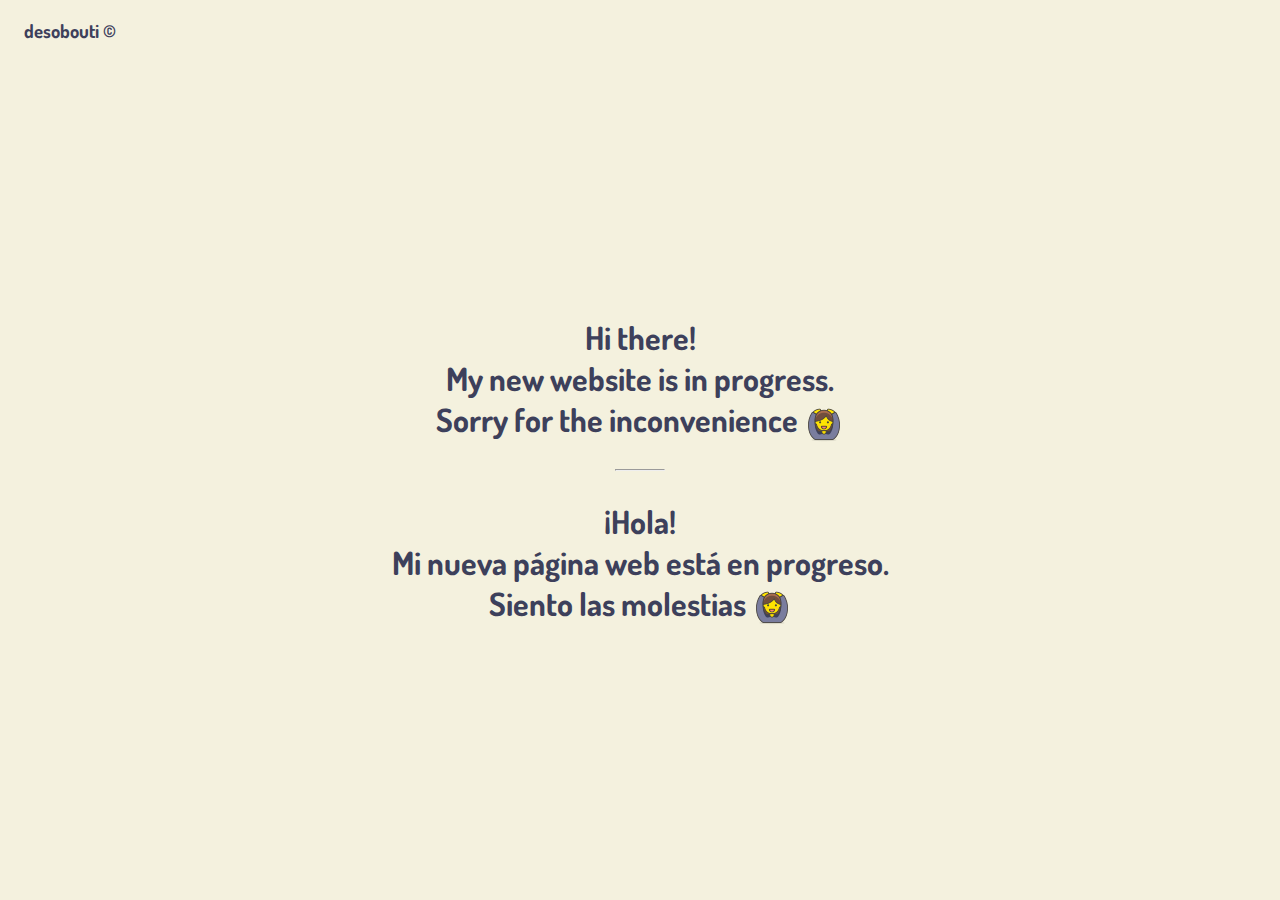
==== index.html @ 406cf8c8 "Add files via upload" ====
<!DOCTYPE HTML>
<html>
	<head>
		<meta charset="utf-8" />
		<meta name="viewport" content="width=device-width, initial-scale=1, user-scalable=no" />
		<!--<meta name="description" content="">
	    <meta name="keywords" content="">
	    <meta name="author" content="">-->

		<title>Desire Sobouti Barea</title>
	    <!--<link rel="icon" type="image/png" href="" />-->

		<link rel="stylesheet" href="src/css/style.css" />
		<!--<link rel="stylesheet" href="https://stackpath.bootstrapcdn.com/bootstrap/3.4.1/css/bootstrap.min.css" integrity="sha384-HSMxcRTRxnN+Bdg0JdbxYKrThecOKuH5zCYotlSAcp1+c8xmyTe9GYg1l9a69psu" crossorigin="anonymous">-->
	</head>
	<body>
		<header class="r-header">
			<h3>desobouti &copy;</h3>
		</header>
		<div class="r-main">
			<h1>
				Hi there!<br>
				My new website is in progress.<br>
				Sorry for the inconvenience
				<img src="/src/assets/ico-girl.png" class="icon-girl">
			</h1>	
			<hr class="horizontal-line">
			<h1>
				¡Hola!<br>
				Mi nueva página web está en progreso.<br>
				Siento las molestias
				<img src="/src/assets/ico-girl.png" class="icon-girl">
			</h1>					
		</div>
		<footer class="r-footer">
			
		</footer>
				
		<!-- Scripts -->
		<script src="vendor/js/jquery.min.js"></script>
		<!--<script src="https://stackpath.bootstrapcdn.com/bootstrap/3.4.1/js/bootstrap.min.js" integrity="sha384-aJ21OjlMXNL5UyIl/XNwTMqvzeRMZH2w8c5cRVpzpU8Y5bApTppSuUkhZXN0VxHd" crossorigin="anonymous"></script>-->
	</body>
</html>
---- src/css/style.css ----
@import url("https://fonts.googleapis.com/css2?family=Dosis:wght@300;400;500;600;700&display=swap");
html {
  font-size: 16px;
}

body {
  font-family: "Dosis", sans-serif;
  font-size: 1rem;
  font-weight: 500;
  background-color: #f4f1de;
}
body h1, body h3 {
  color: #3d405b;
}
body .r-header {
  margin: 0 16px;
}
body .r-main {
  width: 100%;
  height: calc(100vh - 5rem);
  display: flex;
  flex-direction: column;
  justify-content: center;
  align-items: center;
  text-align: center;
}
body .r-main .horizontal-line {
  width: 3rem;
  color: #3d405b;
}
body .r-main .icon-girl {
  width: 2.5rem;
  height: 2.5rem;
  margin-bottom: -0.6rem;
}
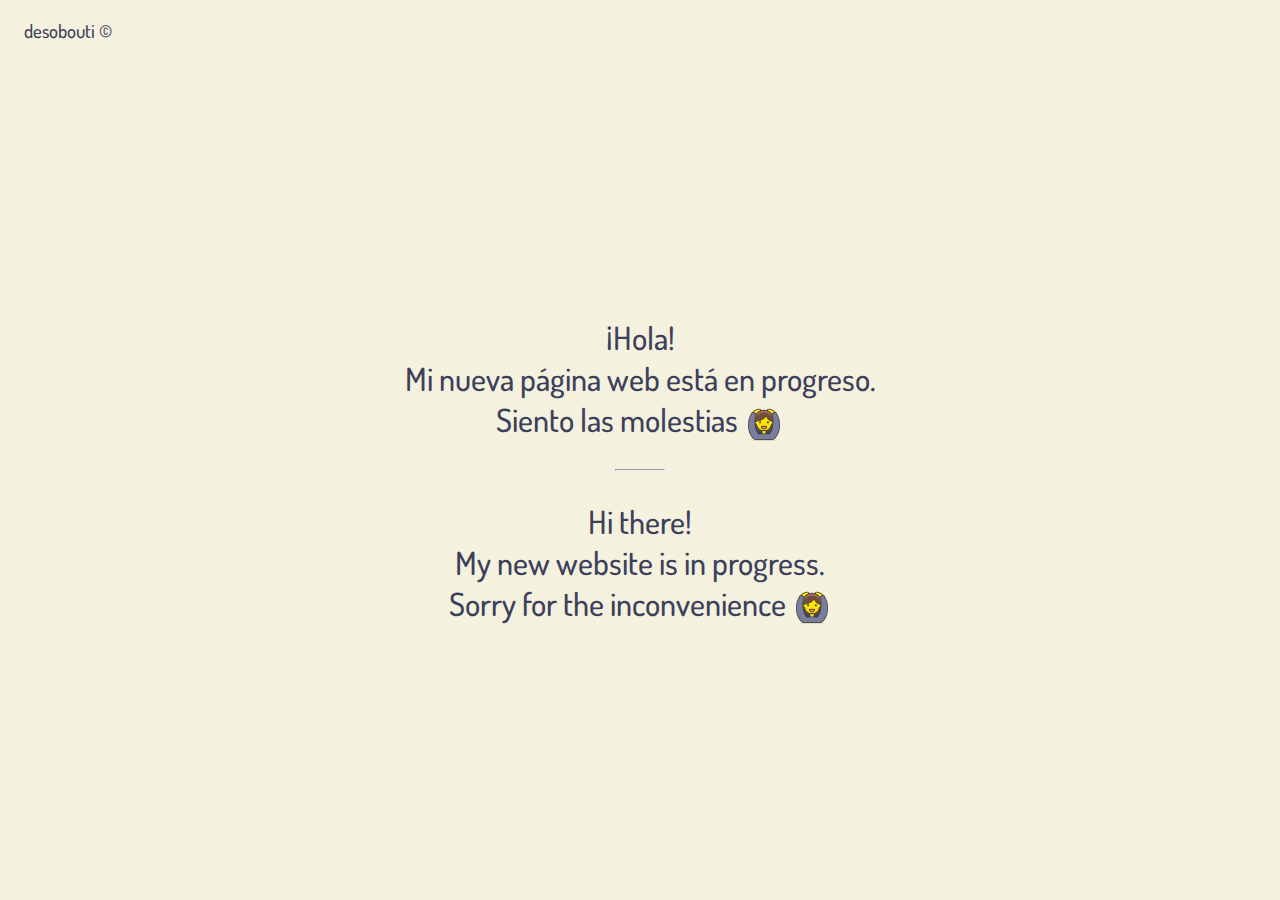
==== commit f90abaff: "Add files via upload" ====
--- a/index.html
+++ b/index.html
@@ -19,16 +19,16 @@
 		</header>
 		<div class="r-main">
 			<h1>
+				¡Hola!<br>
+				Mi nueva página web está en progreso.<br>
+				Siento las molestias
+				<img src="/src/assets/ico-girl.png" class="icon-girl">
+			</h1>	
+			<hr class="horizontal-line">
+			<h1>				
 				Hi there!<br>
 				My new website is in progress.<br>
 				Sorry for the inconvenience
-				<img src="/src/assets/ico-girl.png" class="icon-girl">
-			</h1>	
-			<hr class="horizontal-line">
-			<h1>
-				¡Hola!<br>
-				Mi nueva página web está en progreso.<br>
-				Siento las molestias
 				<img src="/src/assets/ico-girl.png" class="icon-girl">
 			</h1>					
 		</div>
--- a/src/css/style.css
+++ b/src/css/style.css
@@ -10,6 +10,7 @@
   background-color: #f4f1de;
 }
 body h1, body h3 {
+  font-weight: 500;
   color: #3d405b;
 }
 body .r-header {
@@ -24,6 +25,9 @@
   align-items: center;
   text-align: center;
 }
+body .r-main h1 {
+  padding: 0 1rem;
+}
 body .r-main .horizontal-line {
   width: 3rem;
   color: #3d405b;
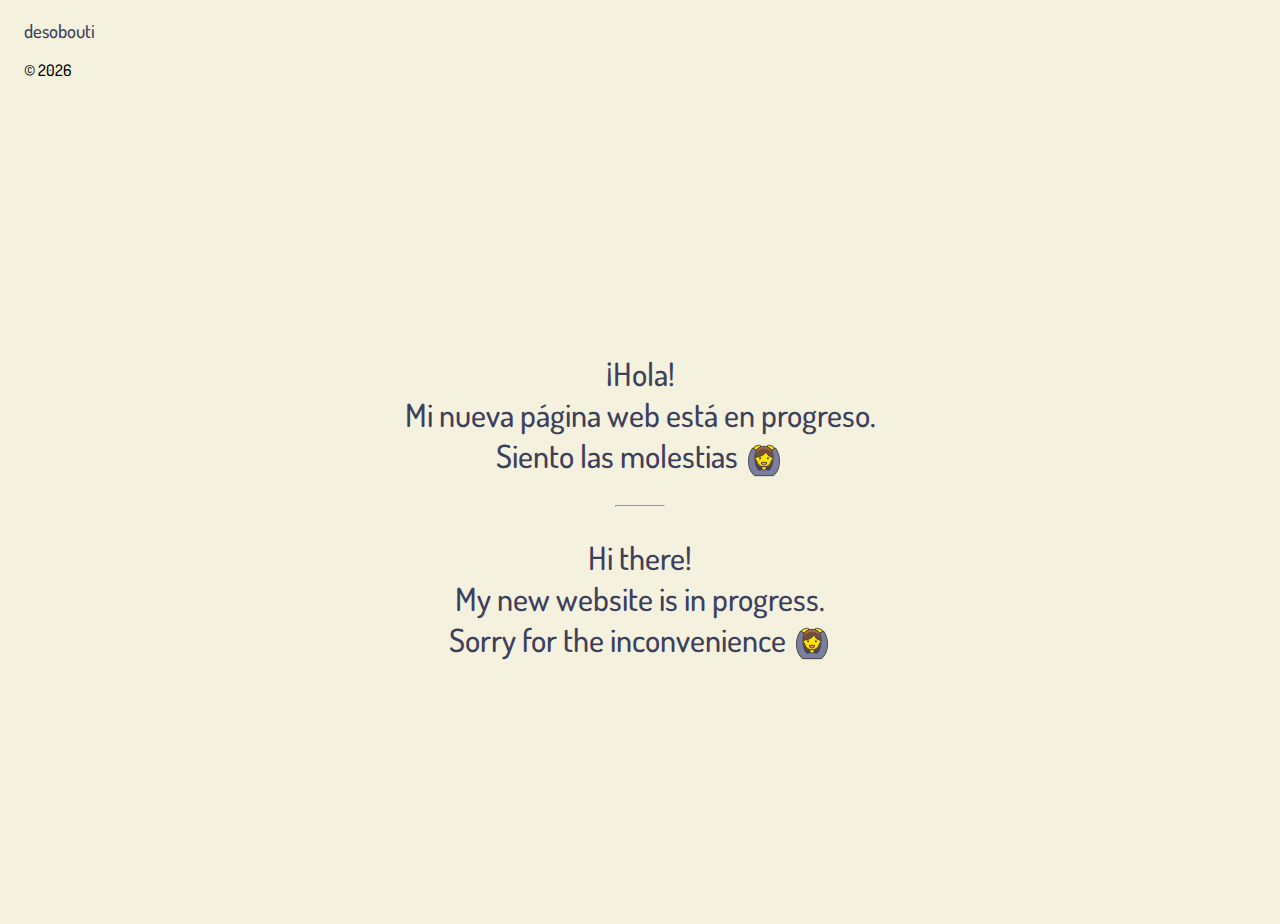
==== commit 81a21643: "Add files via upload" ====
--- a/index.html
+++ b/index.html
@@ -15,7 +15,8 @@
 	</head>
 	<body>
 		<header class="r-header">
-			<h3>desobouti &copy;</h3>
+			<h3>desobouti</h3>
+			<p class="copyright">&copy; <script>document.write(new Date().getFullYear());</script></p>
 		</header>
 		<div class="r-main">
 			<h1>
